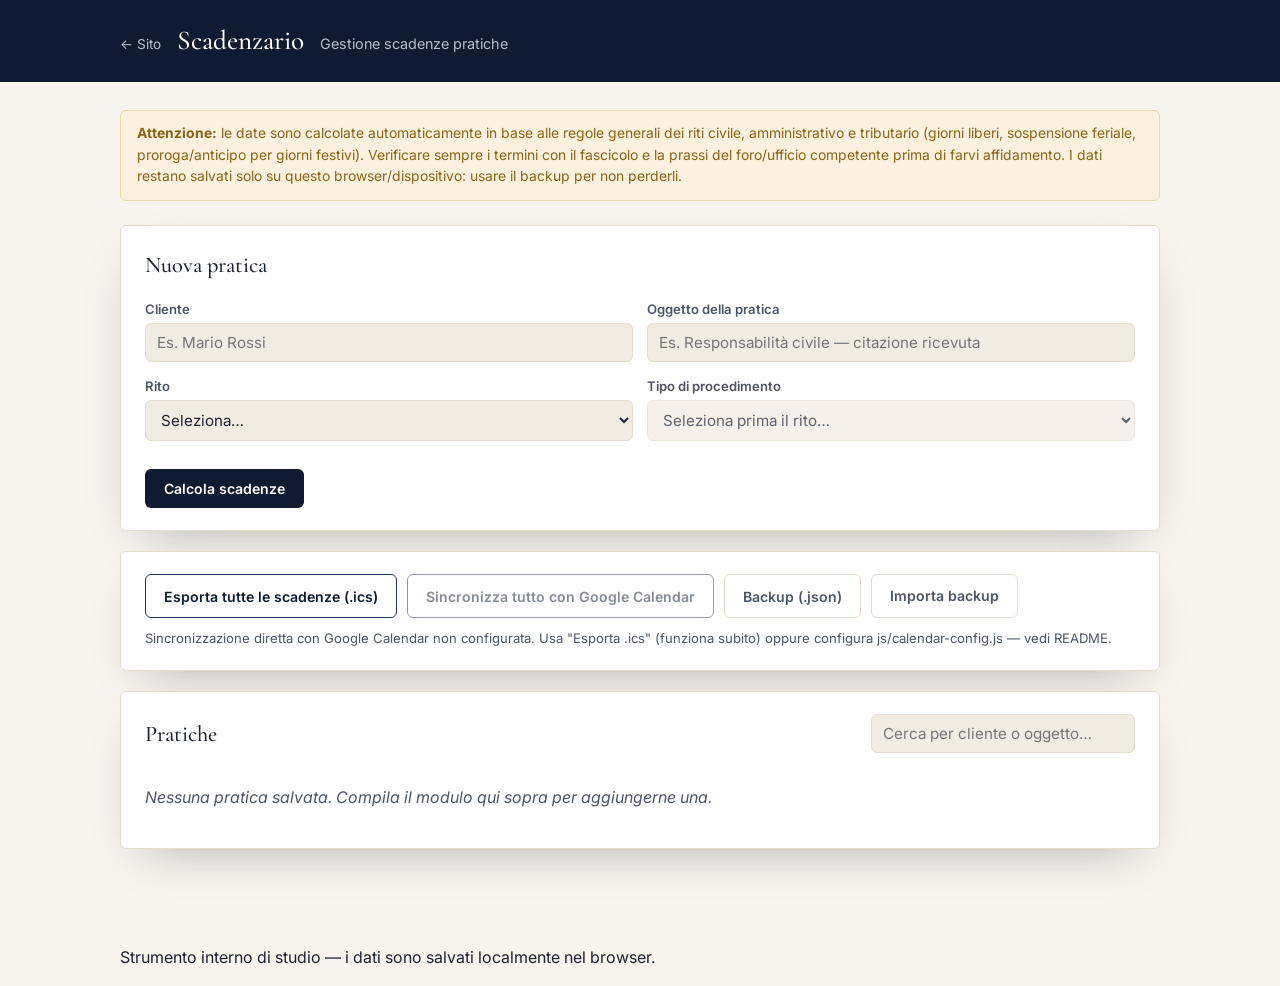
==== scadenzario/index.html @ eb8bbb35 "Aggiunge scadenzario: gestione scadenze pratiche per rito civile/amministrativo/tributario Nuova app" ====
<!doctype html>
<html lang="it">
<head>
<meta charset="UTF-8" />
<meta name="viewport" content="width=device-width, initial-scale=1" />
<title>Scadenzario — Gestione Scadenze Pratiche</title>
<meta name="description" content="Gestione delle scadenze processuali dello studio: calcolo automatico dei termini per rito civile, amministrativo e tributario, con sincronizzazione su Google Calendar." />
<meta name="robots" content="noindex, nofollow" />

<link rel="icon" type="image/png" sizes="32x32" href="../assets/img/favicon-32.png" />

<link rel="preconnect" href="https://fonts.googleapis.com" />
<link rel="preconnect" href="https://fonts.gstatic.com" crossorigin />
<link href="https://fonts.googleapis.com/css2?family=Cormorant+Garamond:ital,wght@0,400;0,500;0,600;1,400&family=Inter:wght@400;500;600;700&display=swap" rel="stylesheet" />

<link rel="stylesheet" href="css/app.css" />
</head>
<body>

<header class="app-header">
  <div class="app-container app-header-inner">
    <a href="../index.html" class="app-back">&larr; Sito</a>
    <h1>Scadenzario</h1>
    <span class="app-subtitle">Gestione scadenze pratiche</span>
  </div>
</header>

<main class="app-container">

  <div class="disclaimer">
    <strong>Attenzione:</strong> le date sono calcolate automaticamente in base alle regole generali dei riti civile, amministrativo e tributario (giorni liberi, sospensione feriale, proroga/anticipo per giorni festivi). Verificare sempre i termini con il fascicolo e la prassi del foro/ufficio competente prima di farvi affidamento. I dati restano salvati solo su questo browser/dispositivo: usare il backup per non perderli.
  </div>

  <!-- NUOVA PRATICA -->
  <section class="panel" id="panel-nuova">
    <h2>Nuova pratica</h2>
    <form id="form-pratica" autocomplete="off">
      <div class="field-row">
        <div class="field">
          <label for="f-cliente">Cliente</label>
          <input type="text" id="f-cliente" placeholder="Es. Mario Rossi" required />
        </div>
        <div class="field">
          <label for="f-oggetto">Oggetto della pratica</label>
          <input type="text" id="f-oggetto" placeholder="Es. Responsabilità civile — citazione ricevuta" />
        </div>
      </div>

      <div class="field-row">
        <div class="field">
          <label for="f-rito">Rito</label>
          <select id="f-rito" required>
            <option value="">Seleziona…</option>
          </select>
        </div>
        <div class="field">
          <label for="f-sottotipo">Tipo di procedimento</label>
          <select id="f-sottotipo" required disabled>
            <option value="">Seleziona prima il rito…</option>
          </select>
        </div>
      </div>

      <div class="field-row" id="dynamic-fields"></div>

      <div class="form-actions">
        <button type="submit" class="btn btn-primary">Calcola scadenze</button>
      </div>
    </form>

    <div id="preview-result" class="preview-result" hidden>
      <h3>Scadenze calcolate</h3>
      <ul id="preview-list" class="deadline-list"></ul>
      <div class="form-actions">
        <button type="button" id="btn-salva-pratica" class="btn btn-gold">Salva pratica</button>
      </div>
    </div>
  </section>

  <!-- AZIONI GLOBALI -->
  <section class="panel panel-toolbar">
    <div class="toolbar">
      <button type="button" id="btn-export-all-ics" class="btn btn-outline">Esporta tutte le scadenze (.ics)</button>
      <button type="button" id="btn-sync-all-google" class="btn btn-outline">Sincronizza tutto con Google Calendar</button>
      <button type="button" id="btn-export-backup" class="btn btn-ghost">Backup (.json)</button>
      <label class="btn btn-ghost file-btn">
        Importa backup
        <input type="file" id="input-import-backup" accept="application/json" hidden />
      </label>
    </div>
    <p class="google-status" id="google-status"></p>
  </section>

  <!-- ELENCO PRATICHE -->
  <section class="panel">
    <div class="panel-head-row">
      <h2>Pratiche</h2>
      <input type="search" id="f-search" placeholder="Cerca per cliente o oggetto…" class="search-input" />
    </div>
    <div id="pratiche-list" class="pratiche-list">
      <p class="empty-state" id="empty-state">Nessuna pratica salvata. Compila il modulo qui sopra per aggiungerne una.</p>
    </div>
  </section>

</main>

<footer class="app-footer">
  <div class="app-container">
    <p>Strumento interno di studio — i dati sono salvati localmente nel browser.</p>
  </div>
</footer>

<script src="js/calendar-config.js"></script>
<script src="js/date-utils.js"></script>
<script src="js/riti.js"></script>
<script src="js/store.js"></script>
<script src="js/calendar.js"></script>
<script src="js/app.js"></script>
</body>
</html>
---- scadenzario/css/app.css ----
/* ---------------------------------------------------------
   Scadenzario — riusa il design system del sito principale
--------------------------------------------------------- */
:root {
  --navy-950: #0b1220;
  --navy-900: #0f1b30;
  --navy-800: #16274a;
  --navy-700: #1f3560;
  --silver: #b9c0cc;
  --gold: #b08d57;
  --gold-light: #cba86a;
  --ivory: #f7f4ee;
  --ivory-warm: #f1ece2;
  --white: #ffffff;
  --ink: #1c2230;
  --ink-soft: #4c5567;
  --line: #e4ddce;

  --danger: #a3382f;
  --danger-bg: #fbebe9;
  --warn: #8a6416;
  --warn-bg: #fbf1de;
  --ok: #2f6a4d;
  --ok-bg: #e9f3ee;

  --font-serif: "Cormorant Garamond", Georgia, serif;
  --font-sans: "Inter", -apple-system, BlinkMacSystemFont, "Segoe UI", sans-serif;

  --radius: 6px;
  --shadow-soft: 0 20px 50px -25px rgba(11, 18, 32, 0.35);
}

*, *::before, *::after { box-sizing: border-box; }

body {
  margin: 0;
  font-family: var(--font-sans);
  color: var(--ink);
  background: var(--ivory);
  line-height: 1.55;
}

.app-container { max-width: 1080px; margin: 0 auto; padding: 0 20px; }

.app-header {
  background: var(--navy-900);
  color: var(--white);
  padding: 20px 0;
}
.app-header-inner { display: flex; align-items: baseline; gap: 16px; flex-wrap: wrap; }
.app-header h1 { font-family: var(--font-serif); font-weight: 500; font-size: 1.7rem; margin: 0; }
.app-back { color: var(--silver); text-decoration: none; font-size: 0.85rem; }
.app-back:hover { color: var(--gold-light); }
.app-subtitle { color: var(--silver); font-size: 0.9rem; }

main.app-container { padding: 28px 20px 60px; }

.disclaimer {
  background: var(--warn-bg);
  color: var(--warn);
  border: 1px solid #e8d7ab;
  border-radius: var(--radius);
  padding: 12px 16px;
  font-size: 0.87rem;
  margin-bottom: 24px;
}

.panel {
  background: var(--white);
  border: 1px solid var(--line);
  border-radius: var(--radius);
  padding: 22px 24px;
  margin-bottom: 20px;
  box-shadow: var(--shadow-soft);
}
.panel h2 { font-family: var(--font-serif); font-weight: 500; font-size: 1.4rem; margin: 0 0 16px; }
.panel-head-row { display: flex; justify-content: space-between; align-items: center; gap: 12px; flex-wrap: wrap; margin-bottom: 16px; }
.panel-head-row h2 { margin: 0; }

.field-row { display: grid; grid-template-columns: repeat(auto-fit, minmax(240px, 1fr)); gap: 14px; margin-bottom: 14px; }
.field { display: flex; flex-direction: column; gap: 4px; }
.field label { font-size: 0.82rem; font-weight: 600; color: var(--ink-soft); }
.field .help { font-size: 0.78rem; color: var(--ink-soft); font-weight: 400; margin-top: 2px; }
.field-checkbox { flex-direction: row; align-items: center; gap: 8px; }
.field-checkbox label { font-weight: 500; }

input[type="text"], input[type="date"], input[type="number"], input[type="search"], select {
  font-family: var(--font-sans);
  font-size: 0.95rem;
  padding: 9px 11px;
  border: 1px solid var(--line);
  border-radius: var(--radius);
  background: var(--ivory-warm);
  color: var(--ink);
}
input:focus, select:focus { outline: 2px solid var(--gold-light); outline-offset: 1px; }
input[type="checkbox"] { width: 18px; height: 18px; }

.search-input { min-width: 220px; }

.form-actions { display: flex; gap: 10px; margin-top: 8px; flex-wrap: wrap; }

.btn {
  display: inline-flex;
  align-items: center;
  justify-content: center;
  gap: 6px;
  padding: 10px 18px;
  border-radius: var(--radius);
  border: 1px solid transparent;
  font-family: var(--font-sans);
  font-weight: 600;
  font-size: 0.88rem;
  cursor: pointer;
  text-decoration: none;
  transition: all 160ms ease;
}
.btn-primary { background: var(--navy-900); color: var(--white); }
.btn-primary:hover { background: var(--navy-800); }
.btn-gold { background: var(--gold); color: var(--white); }
.btn-gold:hover { background: var(--gold-light); }
.btn-outline { background: transparent; color: var(--navy-900); border-color: var(--navy-700); }
.btn-outline:hover { background: var(--navy-900); color: var(--white); }
.btn-ghost { background: transparent; color: var(--ink-soft); border-color: var(--line); }
.btn-ghost:hover { border-color: var(--ink-soft); color: var(--ink); }
.btn-sm { padding: 6px 12px; font-size: 0.8rem; }
.btn:disabled { opacity: 0.5; cursor: not-allowed; }

.file-btn { position: relative; overflow: hidden; }

.toolbar { display: flex; gap: 10px; flex-wrap: wrap; }
.google-status { font-size: 0.82rem; color: var(--ink-soft); margin: 10px 0 0; }

.preview-result { margin-top: 18px; border-top: 1px solid var(--line); padding-top: 16px; }
.preview-result h3 { font-family: var(--font-serif); font-weight: 500; font-size: 1.2rem; margin: 0 0 10px; }

.deadline-list { list-style: none; margin: 0; padding: 0; display: flex; flex-direction: column; gap: 8px; }
.deadline-item {
  display: grid;
  grid-template-columns: 110px 1fr auto;
  align-items: start;
  gap: 12px;
  padding: 10px 12px;
  border: 1px solid var(--line);
  border-radius: var(--radius);
  background: var(--ivory-warm);
}
.deadline-item .d-date { font-weight: 700; font-variant-numeric: tabular-nums; white-space: nowrap; }
.deadline-item .d-label { font-weight: 600; }
.deadline-item .d-art { color: var(--ink-soft); font-size: 0.82rem; }
.deadline-item .d-note { color: var(--ink-soft); font-size: 0.82rem; margin-top: 2px; }
.deadline-item .d-cat {
  align-self: start;
  font-size: 0.7rem;
  text-transform: uppercase;
  letter-spacing: 0.04em;
  padding: 2px 8px;
  border-radius: 999px;
  background: var(--navy-900);
  color: var(--white);
  white-space: nowrap;
}
.deadline-item.overdue { border-color: var(--danger); background: var(--danger-bg); }
.deadline-item.overdue .d-date { color: var(--danger); }
.deadline-item.soon { border-color: var(--warn); background: var(--warn-bg); }
.deadline-item.soon .d-date { color: var(--warn); }
.deadline-item.done { opacity: 0.55; }
.deadline-item.done .d-label { text-decoration: line-through; }
.deadline-item .d-check { justify-self: end; display: flex; align-items: center; gap: 6px; font-size: 0.78rem; color: var(--ink-soft); }

.pratiche-list { display: flex; flex-direction: column; gap: 14px; }
.empty-state { color: var(--ink-soft); font-style: italic; }

.pratica-card { border: 1px solid var(--line); border-radius: var(--radius); overflow: hidden; }
.pratica-head { display: flex; justify-content: space-between; align-items: center; gap: 12px; padding: 14px 16px; background: var(--ivory-warm); cursor: pointer; flex-wrap: wrap; }
.pratica-head-main { display: flex; flex-direction: column; gap: 2px; }
.pratica-head-main strong { font-family: var(--font-serif); font-size: 1.15rem; font-weight: 600; }
.pratica-head-main span { font-size: 0.82rem; color: var(--ink-soft); }
.pratica-badge { font-size: 0.72rem; text-transform: uppercase; letter-spacing: 0.03em; background: var(--navy-900); color: var(--white); padding: 3px 9px; border-radius: 999px; }
.pratica-next { font-size: 0.82rem; font-weight: 600; }
.pratica-body { padding: 14px 16px 18px; border-top: 1px solid var(--line); display: none; }
.pratica-body.open { display: block; }
.pratica-actions { display: flex; gap: 8px; flex-wrap: wrap; margin-top: 14px; }

@media (max-width: 600px) {
  .deadline-item { grid-template-columns: 1fr; }
  .deadline-item .d-check { justify-self: start; }
}
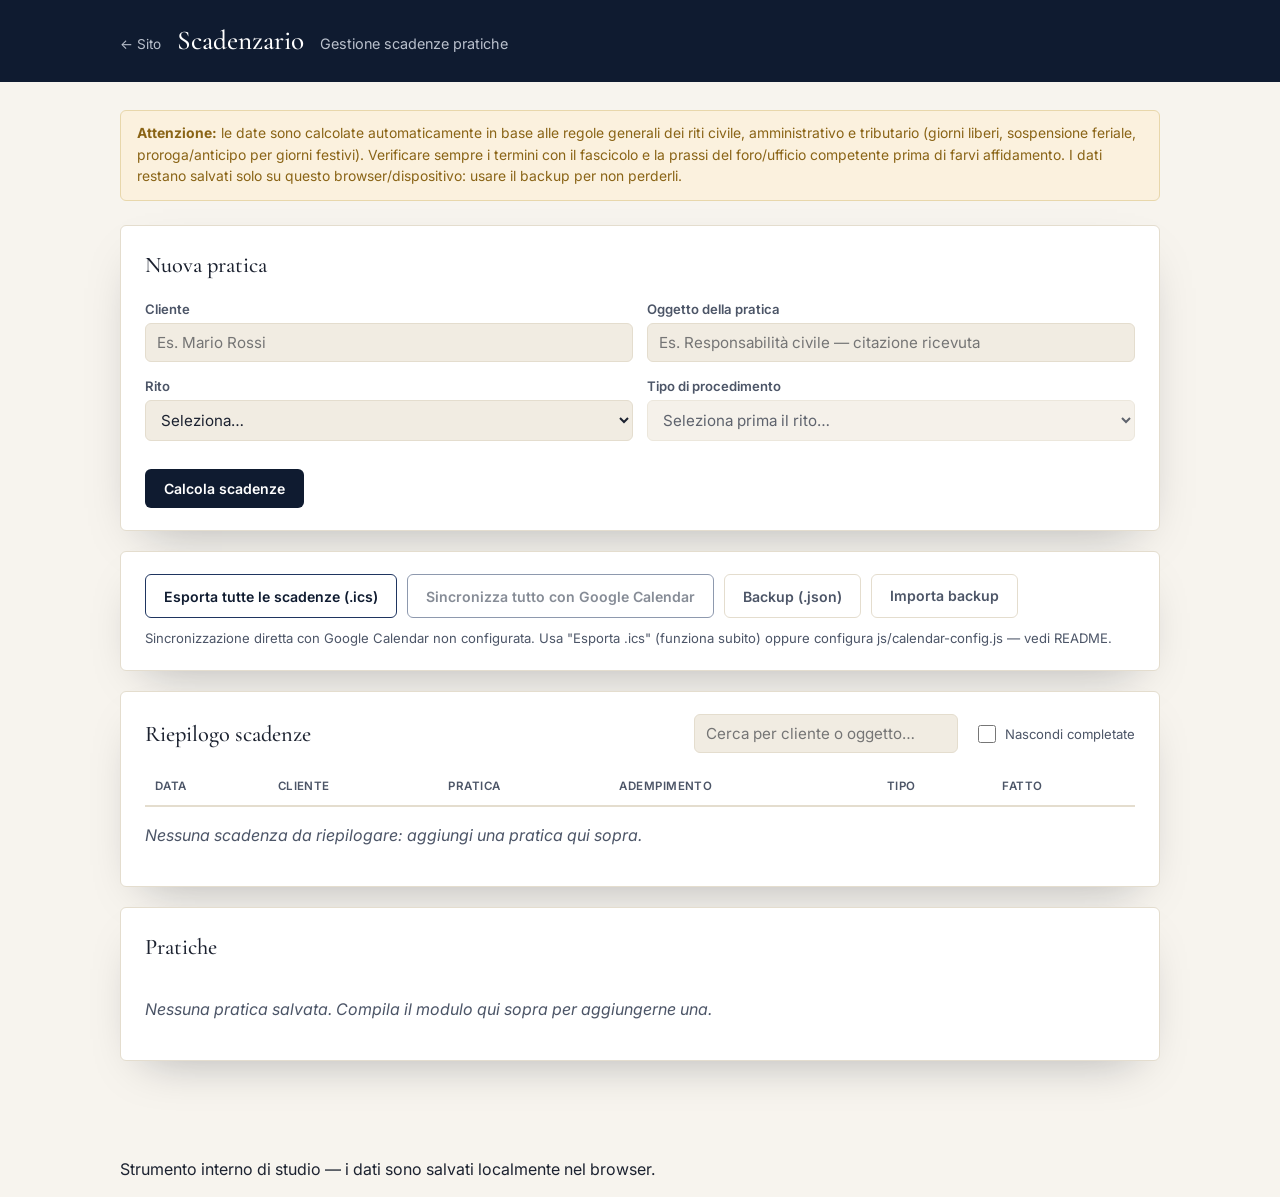
==== commit ea38fa6e: "Aggiunge tabella riepilogativa di tutte le scadenze nello Scadenzario Nuovo pannello "Riepilogo scad" ====
--- a/scadenzario/index.html
+++ b/scadenzario/index.html
@@ -91,11 +91,37 @@
     <p class="google-status" id="google-status"></p>
   </section>
 
+  <!-- RIEPILOGO SCADENZE -->
+  <section class="panel">
+    <div class="panel-head-row">
+      <h2>Riepilogo scadenze</h2>
+      <div class="riepilogo-filters">
+        <input type="search" id="f-search" placeholder="Cerca per cliente o oggetto…" class="search-input" />
+        <label class="filter-check"><input type="checkbox" id="f-nascondi-fatte" /> Nascondi completate</label>
+      </div>
+    </div>
+    <div class="table-scroll">
+      <table class="riepilogo-table" id="riepilogo-table">
+        <thead>
+          <tr>
+            <th scope="col">Data</th>
+            <th scope="col">Cliente</th>
+            <th scope="col">Pratica</th>
+            <th scope="col">Adempimento</th>
+            <th scope="col">Tipo</th>
+            <th scope="col">Fatto</th>
+          </tr>
+        </thead>
+        <tbody id="riepilogo-body"></tbody>
+      </table>
+    </div>
+    <p class="empty-state" id="riepilogo-empty" hidden>Nessuna scadenza da riepilogare: aggiungi una pratica qui sopra.</p>
+  </section>
+
   <!-- ELENCO PRATICHE -->
   <section class="panel">
     <div class="panel-head-row">
       <h2>Pratiche</h2>
-      <input type="search" id="f-search" placeholder="Cerca per cliente o oggetto…" class="search-input" />
     </div>
     <div id="pratiche-list" class="pratiche-list">
       <p class="empty-state" id="empty-state">Nessuna pratica salvata. Compila il modulo qui sopra per aggiungerne una.</p>
--- a/scadenzario/css/app.css
+++ b/scadenzario/css/app.css
@@ -168,6 +168,25 @@
 .deadline-item.done .d-label { text-decoration: line-through; }
 .deadline-item .d-check { justify-self: end; display: flex; align-items: center; gap: 6px; font-size: 0.78rem; color: var(--ink-soft); }
 
+.riepilogo-filters { display: flex; align-items: center; gap: 16px; flex-wrap: wrap; }
+.filter-check { display: flex; align-items: center; gap: 6px; font-size: 0.82rem; color: var(--ink-soft); white-space: nowrap; }
+
+.table-scroll { overflow-x: auto; }
+.riepilogo-table { width: 100%; border-collapse: collapse; font-size: 0.88rem; }
+.riepilogo-table th, .riepilogo-table td { padding: 9px 10px; text-align: left; border-bottom: 1px solid var(--line); vertical-align: top; }
+.riepilogo-table thead th { font-size: 0.72rem; text-transform: uppercase; letter-spacing: 0.04em; color: var(--ink-soft); font-weight: 600; border-bottom: 2px solid var(--line); white-space: nowrap; }
+.riepilogo-table tbody tr:hover { background: var(--ivory-warm); }
+.riepilogo-table .rp-date { font-weight: 700; font-variant-numeric: tabular-nums; white-space: nowrap; }
+.riepilogo-table .rp-oggetto { color: var(--ink-soft); font-size: 0.82rem; }
+.riepilogo-table .rp-art { color: var(--ink-soft); font-size: 0.78rem; margin-top: 2px; }
+.riepilogo-table .rp-check { text-align: center; }
+.riepilogo-table tr.overdue .rp-date { color: var(--danger); }
+.riepilogo-table tr.overdue { background: var(--danger-bg); }
+.riepilogo-table tr.soon .rp-date { color: var(--warn); }
+.riepilogo-table tr.soon { background: var(--warn-bg); }
+.riepilogo-table tr.done { opacity: 0.5; }
+.riepilogo-table tr.done .rp-label { text-decoration: line-through; }
+
 .pratiche-list { display: flex; flex-direction: column; gap: 14px; }
 .empty-state { color: var(--ink-soft); font-style: italic; }
 
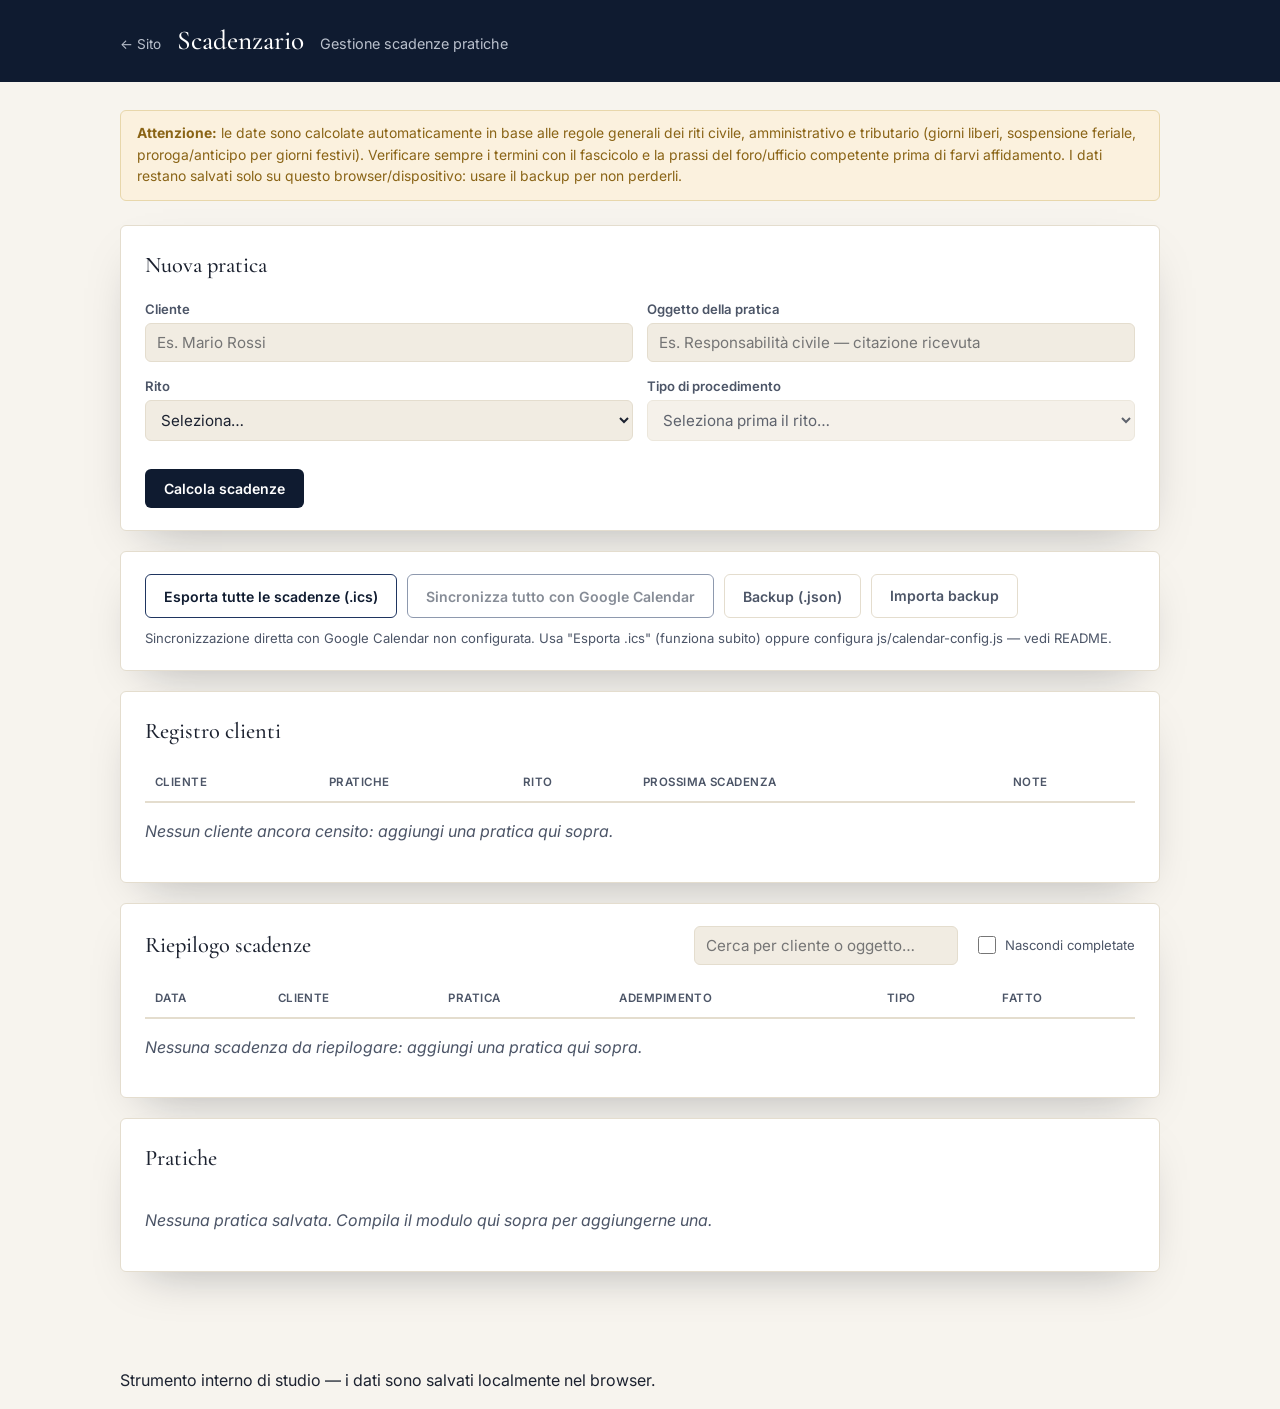
==== commit 52867e8d: "Aggiunge note personalizzate per pratica e registro clienti Ogni pratica ha ora un campo note libero" ====
--- a/scadenzario/index.html
+++ b/scadenzario/index.html
@@ -91,6 +91,28 @@
     <p class="google-status" id="google-status"></p>
   </section>
 
+  <!-- REGISTRO CLIENTI -->
+  <section class="panel">
+    <div class="panel-head-row">
+      <h2>Registro clienti</h2>
+    </div>
+    <div class="table-scroll">
+      <table class="data-table" id="registro-table">
+        <thead>
+          <tr>
+            <th scope="col">Cliente</th>
+            <th scope="col">Pratiche</th>
+            <th scope="col">Rito</th>
+            <th scope="col">Prossima scadenza</th>
+            <th scope="col">Note</th>
+          </tr>
+        </thead>
+        <tbody id="registro-body"></tbody>
+      </table>
+    </div>
+    <p class="empty-state" id="registro-empty" hidden>Nessun cliente ancora censito: aggiungi una pratica qui sopra.</p>
+  </section>
+
   <!-- RIEPILOGO SCADENZE -->
   <section class="panel">
     <div class="panel-head-row">
@@ -101,7 +123,7 @@
       </div>
     </div>
     <div class="table-scroll">
-      <table class="riepilogo-table" id="riepilogo-table">
+      <table class="data-table riepilogo-table" id="riepilogo-table">
         <thead>
           <tr>
             <th scope="col">Data</th>
--- a/scadenzario/css/app.css
+++ b/scadenzario/css/app.css
@@ -172,10 +172,11 @@
 .filter-check { display: flex; align-items: center; gap: 6px; font-size: 0.82rem; color: var(--ink-soft); white-space: nowrap; }
 
 .table-scroll { overflow-x: auto; }
-.riepilogo-table { width: 100%; border-collapse: collapse; font-size: 0.88rem; }
-.riepilogo-table th, .riepilogo-table td { padding: 9px 10px; text-align: left; border-bottom: 1px solid var(--line); vertical-align: top; }
-.riepilogo-table thead th { font-size: 0.72rem; text-transform: uppercase; letter-spacing: 0.04em; color: var(--ink-soft); font-weight: 600; border-bottom: 2px solid var(--line); white-space: nowrap; }
-.riepilogo-table tbody tr:hover { background: var(--ivory-warm); }
+.data-table { width: 100%; border-collapse: collapse; font-size: 0.88rem; }
+.data-table th, .data-table td { padding: 9px 10px; text-align: left; border-bottom: 1px solid var(--line); vertical-align: top; }
+.data-table thead th { font-size: 0.72rem; text-transform: uppercase; letter-spacing: 0.04em; color: var(--ink-soft); font-weight: 600; border-bottom: 2px solid var(--line); white-space: nowrap; }
+.data-table tbody tr:hover { background: var(--ivory-warm); }
+
 .riepilogo-table .rp-date { font-weight: 700; font-variant-numeric: tabular-nums; white-space: nowrap; }
 .riepilogo-table .rp-oggetto { color: var(--ink-soft); font-size: 0.82rem; }
 .riepilogo-table .rp-art { color: var(--ink-soft); font-size: 0.78rem; margin-top: 2px; }
@@ -187,6 +188,17 @@
 .riepilogo-table tr.done { opacity: 0.5; }
 .riepilogo-table tr.done .rp-label { text-decoration: line-through; }
 
+#registro-table tbody tr { cursor: pointer; }
+.rg-cliente { font-family: var(--font-serif); font-weight: 600; font-size: 1.05rem; }
+.rg-count { color: var(--ink-soft); font-size: 0.82rem; white-space: nowrap; }
+.rg-rito { font-size: 0.82rem; }
+.rg-next { font-size: 0.82rem; font-weight: 600; white-space: nowrap; }
+.rg-next.overdue { color: var(--danger); }
+.rg-next.soon { color: var(--warn); }
+.rg-note { color: var(--ink-soft); font-size: 0.82rem; max-width: 320px; white-space: pre-line; }
+.rg-note .rg-note-oggetto { font-weight: 600; color: var(--ink); }
+.rg-note-empty { font-style: italic; opacity: 0.7; }
+
 .pratiche-list { display: flex; flex-direction: column; gap: 14px; }
 .empty-state { color: var(--ink-soft); font-style: italic; }
 
@@ -201,6 +213,24 @@
 .pratica-body.open { display: block; }
 .pratica-actions { display: flex; gap: 8px; flex-wrap: wrap; margin-top: 14px; }
 
+.pratica-notes { margin-top: 18px; }
+.pratica-notes label { display: block; font-size: 0.82rem; font-weight: 600; color: var(--ink-soft); margin-bottom: 4px; }
+.pratica-notes textarea {
+  width: 100%;
+  min-height: 70px;
+  resize: vertical;
+  font-family: var(--font-sans);
+  font-size: 0.9rem;
+  padding: 9px 11px;
+  border: 1px solid var(--line);
+  border-radius: var(--radius);
+  background: var(--ivory-warm);
+  color: var(--ink);
+}
+.pratica-notes textarea:focus { outline: 2px solid var(--gold-light); outline-offset: 1px; }
+.note-status { font-size: 0.76rem; color: var(--ink-soft); margin-top: 4px; min-height: 1em; }
+.note-status.saved { color: var(--ok); }
+
 @media (max-width: 600px) {
   .deadline-item { grid-template-columns: 1fr; }
   .deadline-item .d-check { justify-self: start; }
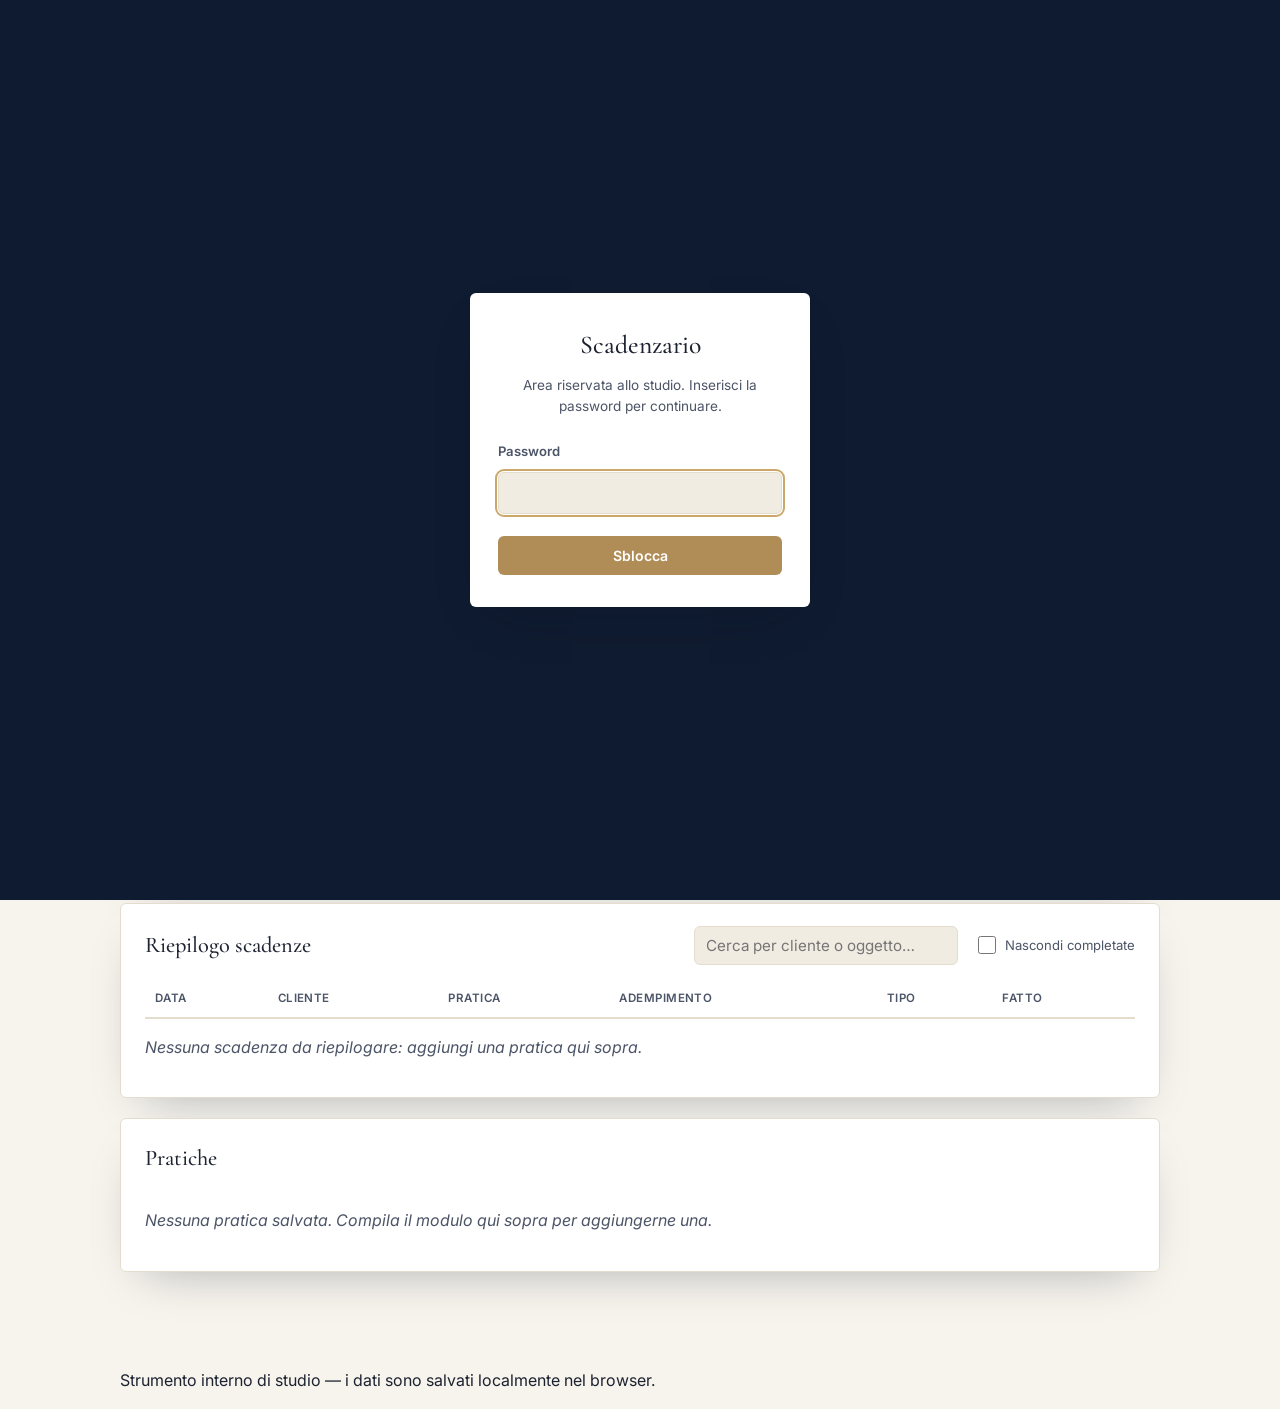
==== commit ef6059c6: "Aggiunge una schermata di blocco con password allo Scadenzario Il repository e' pubblico (necessario" ====
--- a/scadenzario/index.html
+++ b/scadenzario/index.html
@@ -7,15 +7,42 @@
 <meta name="description" content="Gestione delle scadenze processuali dello studio: calcolo automatico dei termini per rito civile, amministrativo e tributario, con sincronizzazione su Google Calendar." />
 <meta name="robots" content="noindex, nofollow" />
 
-<link rel="icon" type="image/png" sizes="32x32" href="../assets/img/favicon-32.png" />
+<link rel="manifest" href="manifest.webmanifest" />
+<meta name="theme-color" content="#0f1b30" />
+<meta name="mobile-web-app-capable" content="yes" />
+<meta name="apple-mobile-web-app-capable" content="yes" />
+<meta name="apple-mobile-web-app-status-bar-style" content="black-translucent" />
+<meta name="apple-mobile-web-app-title" content="Scadenzario" />
+
+<link rel="icon" type="image/png" sizes="32x32" href="icons/favicon-32.png" />
+<link rel="apple-touch-icon" href="icons/apple-touch-icon.png" />
 
 <link rel="preconnect" href="https://fonts.googleapis.com" />
 <link rel="preconnect" href="https://fonts.gstatic.com" crossorigin />
 <link href="https://fonts.googleapis.com/css2?family=Cormorant+Garamond:ital,wght@0,400;0,500;0,600;1,400&family=Inter:wght@400;500;600;700&display=swap" rel="stylesheet" />
 
 <link rel="stylesheet" href="css/app.css" />
+<style>
+  /* Copertura critica del lock-screen: presente subito, prima ancora
+     che css/app.css finisca di caricare, per evitare qualunque lampo
+     di contenuto sbloccato. */
+  #lock-overlay { position: fixed; inset: 0; z-index: 9999; background: #0f1b30; display: flex; align-items: center; justify-content: center; padding: 20px; }
+</style>
 </head>
 <body>
+
+<div id="lock-overlay">
+  <form id="lock-form" class="lock-card">
+    <h1 class="lock-title">Scadenzario</h1>
+    <p class="lock-lead">Area riservata allo studio. Inserisci la password per continuare.</p>
+    <label for="lock-password">Password</label>
+    <input type="password" id="lock-password" autocomplete="current-password" required />
+    <button type="submit" class="btn btn-gold">Sblocca</button>
+    <p id="lock-error" class="lock-error" hidden></p>
+  </form>
+</div>
+<script src="js/auth-config.js"></script>
+<script src="js/auth.js"></script>
 
 <header class="app-header">
   <div class="app-container app-header-inner">
@@ -164,5 +191,12 @@
 <script src="js/store.js"></script>
 <script src="js/calendar.js"></script>
 <script src="js/app.js"></script>
+<script>
+  if ("serviceWorker" in navigator) {
+    window.addEventListener("load", () => {
+      navigator.serviceWorker.register("sw.js").catch((err) => console.error("Registrazione service worker fallita:", err));
+    });
+  }
+</script>
 </body>
 </html>
--- a/scadenzario/css/app.css
+++ b/scadenzario/css/app.css
@@ -32,6 +32,37 @@
 
 *, *::before, *::after { box-sizing: border-box; }
 
+#lock-overlay {
+  background: radial-gradient(circle at 30% 20%, var(--navy-800), var(--navy-950) 70%);
+}
+.lock-card {
+  width: 100%;
+  max-width: 340px;
+  background: var(--white);
+  border-radius: var(--radius);
+  padding: 32px 28px;
+  box-shadow: var(--shadow-soft);
+  display: flex;
+  flex-direction: column;
+  gap: 6px;
+}
+.lock-title { font-family: var(--font-serif); font-weight: 500; font-size: 1.6rem; margin: 0 0 4px; color: var(--ink); text-align: center; }
+.lock-lead { font-size: 0.85rem; color: var(--ink-soft); text-align: center; margin: 0 0 18px; }
+.lock-card label { font-size: 0.82rem; font-weight: 600; color: var(--ink-soft); margin-bottom: 4px; }
+.lock-card input[type="password"] {
+  font-family: var(--font-sans);
+  font-size: 1rem;
+  padding: 10px 12px;
+  border: 1px solid var(--line);
+  border-radius: var(--radius);
+  background: var(--ivory-warm);
+  color: var(--ink);
+  margin-bottom: 16px;
+}
+.lock-card input[type="password"]:focus { outline: 2px solid var(--gold-light); outline-offset: 1px; }
+.lock-card .btn { width: 100%; }
+.lock-error { color: var(--danger); font-size: 0.85rem; text-align: center; margin: 12px 0 0; }
+
 body {
   margin: 0;
   font-family: var(--font-sans);
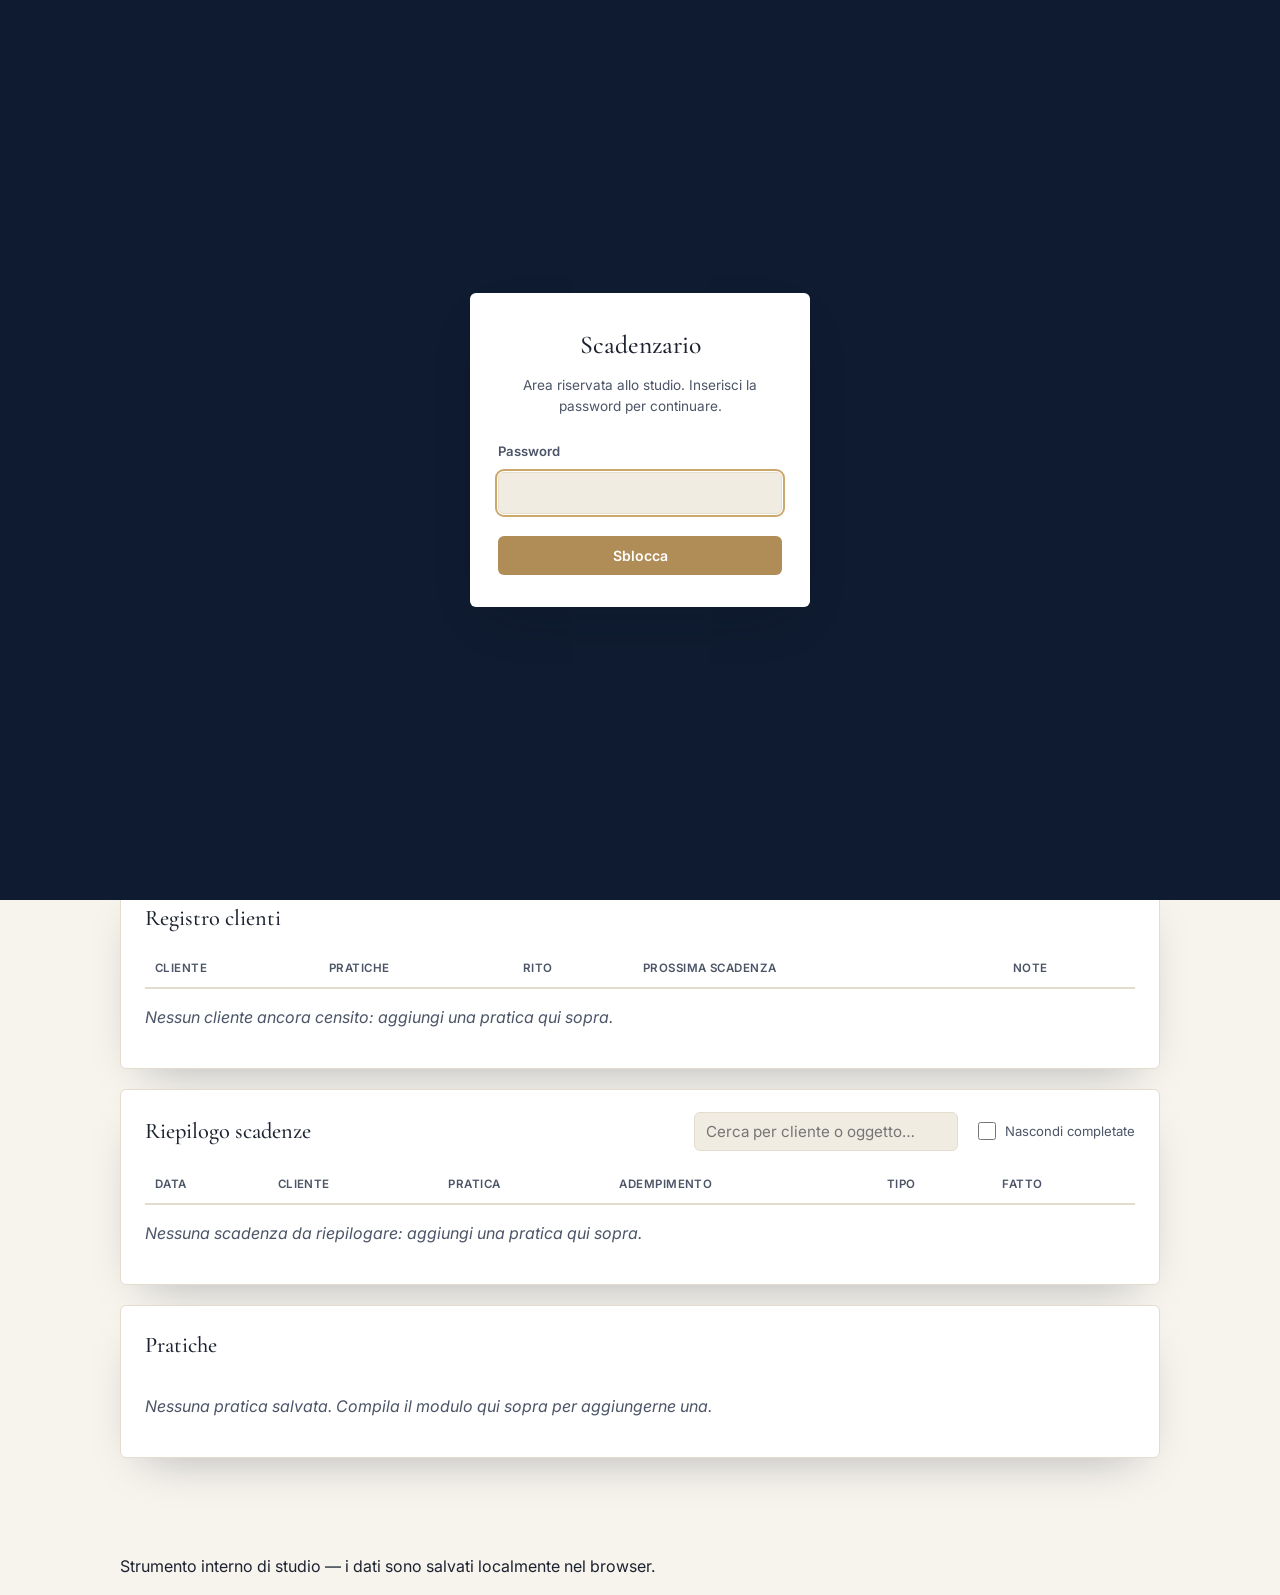
==== commit efb90d1e: "Aggiunge sincronizzazione automatica delle pratiche su Google Drive Le pratiche possono ora sincroni" ====
--- a/scadenzario/index.html
+++ b/scadenzario/index.html
@@ -46,7 +46,6 @@
 
 <header class="app-header">
   <div class="app-container app-header-inner">
-    <a href="../index.html" class="app-back">&larr; Sito</a>
     <h1>Scadenzario</h1>
     <span class="app-subtitle">Gestione scadenze pratiche</span>
   </div>
@@ -102,6 +101,18 @@
         <button type="button" id="btn-salva-pratica" class="btn btn-gold">Salva pratica</button>
       </div>
     </div>
+  </section>
+
+  <!-- SINCRONIZZAZIONE TRA DISPOSITIVI -->
+  <section class="panel panel-toolbar">
+    <div class="panel-head-row">
+      <h2>Sincronizzazione tra dispositivi</h2>
+    </div>
+    <div class="toolbar">
+      <button type="button" id="btn-drive-sync" class="btn btn-outline">Sincronizza pratiche con Google</button>
+      <button type="button" id="btn-drive-disconnect" class="btn btn-ghost" hidden>Disconnetti questo dispositivo</button>
+    </div>
+    <p class="google-status" id="drive-status"></p>
   </section>
 
   <!-- AZIONI GLOBALI -->
@@ -189,7 +200,9 @@
 <script src="js/date-utils.js"></script>
 <script src="js/riti.js"></script>
 <script src="js/store.js"></script>
+<script src="js/google-auth.js"></script>
 <script src="js/calendar.js"></script>
+<script src="js/drive-sync.js"></script>
 <script src="js/app.js"></script>
 <script>
   if ("serviceWorker" in navigator) {
--- a/scadenzario/css/app.css
+++ b/scadenzario/css/app.css
@@ -80,8 +80,6 @@
 }
 .app-header-inner { display: flex; align-items: baseline; gap: 16px; flex-wrap: wrap; }
 .app-header h1 { font-family: var(--font-serif); font-weight: 500; font-size: 1.7rem; margin: 0; }
-.app-back { color: var(--silver); text-decoration: none; font-size: 0.85rem; }
-.app-back:hover { color: var(--gold-light); }
 .app-subtitle { color: var(--silver); font-size: 0.9rem; }
 
 main.app-container { padding: 28px 20px 60px; }
